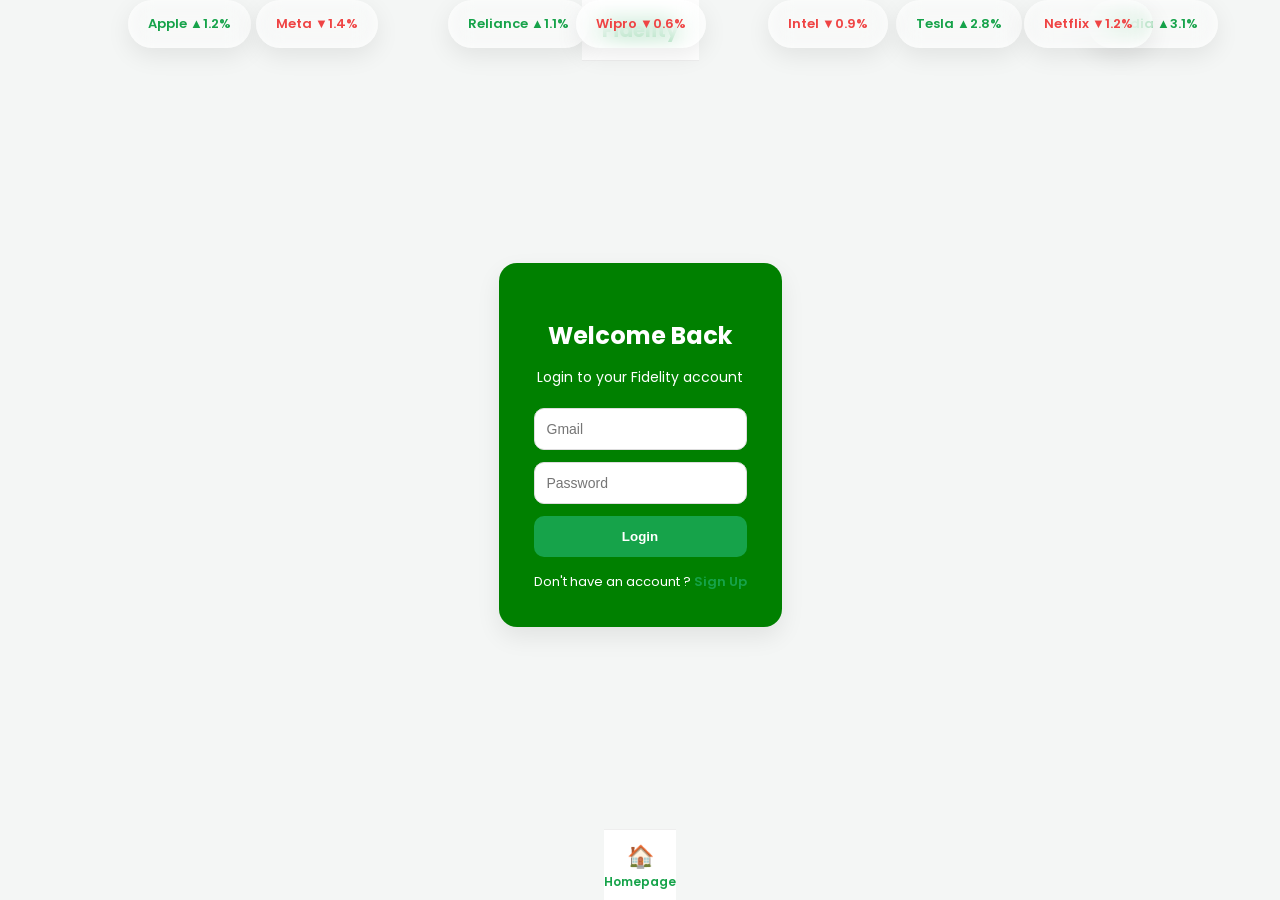
==== dashboard.html @ 13fa4033 "Initial commit - Fidelity Trading App" ====
<!DOCTYPE html>
<html lang="en">
<head>
<meta charset="UTF-8">
<meta name="viewport" content="width=device-width, initial-scale=1.0, maximum-scale=1.0, user-scalable=no">
<title>Fidelity | Trading</title>
<link rel="stylesheet" href="css/auth.css">

<style>
:root{
    --primary:#16a34a;
    --primary-dark:#0f7a36;
    --bg-light:#f4f6f5;
    --text-main:#1f2937;
    --text-muted:#6b7280;
}

*{margin:0;padding:0;box-sizing:border-box;font-family:'Poppins',sans-serif;}

/* Prevent body scroll to keep it "App-like" */
html,body{
    height:100%;
    overflow:hidden;
    background:#e5e7eb;
    display:flex;
    justify-content:center;
}

.container{
    width:100%;
    max-width:400px;
    height:100%;
    background:var(--bg-light);
    display:flex;
    flex-direction:column;
    /* This distributes space evenly if content is short */
    justify-content: space-between;
     
}

/* HEADER */
.header{
    display:flex;
    justify-content:space-between;
    align-items:center;
    padding:15px 20px;
    background:#fff;
}
.logo{color:var(--primary);font-size:20px;font-weight:700;}
.icons span{font-size:18px;margin-left:10px;}

/* CONTENT WRAPPER - This grows to fill space */
.main-content {
    flex: 1;
    display: flex;
    flex-direction: column;
    justify-content: space-around; /* Distributes sections evenly */
    padding-bottom: 10px;
}

.hero{
    background:linear-gradient(135deg,var(--primary),var(--primary-dark));
    color:#fff;
    padding:30px;
    margin:0 10px;
    border-radius:18px;
}
.hero h2{font-size:18px;margin-bottom:5px;}
.hero p{font-size:12px;opacity:.9;}

/* SLIDERS */
.slider, .short-slider {
    padding:20px;
    margin: 5px 10px;
    overflow: hidden;
}

.slider {
    background:#fff;
    border-radius:15px;
    box-shadow:0 4px 12px rgba(0,0,0,0.05);
}

.slide-track, .short-track{
    display:flex;
    width:max-content;
    animation:scroll 18s linear infinite;
}

.stock{
    min-width:120px;
    padding:15px;
    border-right:1px solid #eee;
}
.stock h4{font-size:13px;}
.price{font-weight:600;color:var(--primary);}
.change{font-size:11px;color:green;}

/* MANAGE STOCK */
.section-title{font-size:14px;font-weight:600;padding:5px 15px;}

.promo-card{
    background:#fff;
    margin:0 10px;
    border-radius:15px;
    padding:30px;
    display:flex;
    justify-content:space-between;
    align-items:center;
}
.promo-left ul{list-style:none;font-size:12px;color:var(--text-muted);}
.promo-left li::before{content:"✔ ";color:var(--primary);}

.btn{
    background:var(--primary);
    color:white;
    padding:10px 10px;
    border-radius:10px;
    font-size:12px;
    font-weight:600;
    cursor:pointer;

}

.short-card{
    background:#fff;
    border-radius:15px;
    padding:20px;
    margin-right: 10px;
    min-width:160px;
    box-shadow:0 4px 12px rgba(0,0,0,0.05);
}
.short-card h4{font-size:13px;}
.short-card p{font-size:11px;color:var(--text-muted);}
.short-price{font-weight:600;color:var(--primary);margin-top:5px;}

@keyframes scroll{
    from{transform:translateX(0);}
    to{transform:translateX(-50%);}
}

/* FOOTER - Fixed to bottom naturally */
.bottom-nav{
    height:70px;
    background:#fff;
    display:flex;
    border-top:1px solid #eee;
    padding-bottom: env(safe-area-inset-bottom); /* For iPhone notches */
}

.nav-item{
    flex:1;
    display:flex;
    flex-direction:column;
    align-items:center;
    justify-content:center;
    text-decoration:none;
    color:var(--text-muted);
    font-size:11px;
    cursor:pointer;

}
/* ===== REVIEW OVERLAY ===== */

.review-overlay{
    position:fixed;
    inset:0;
    background:rgba(0,0,0,0.55);
    backdrop-filter:blur(6px);
    display:flex;
    justify-content:center;
    align-items:flex-end;
    transform:translateY(100%);
    transition:.45s ease;
    z-index:100;
}

.review-overlay.active{
    transform:translateY(0);
}

/* PREMIUM CARD */
.review-box{
    background:linear-gradient(180deg,#ffffff,#f8fafc);
    width:100%;
    max-width:400px;
    border-radius:28px 28px 0 0;
    padding:24px 20px 28px;
    box-shadow:0 -10px 40px rgba(0,0,0,0.2);
    text-align:center;
    animation:popUp .4s ease;
}

@keyframes popUp{
    from{transform:translateY(40px);opacity:.6;}
    to{transform:translateY(0);opacity:1;}
}

.review-header{
    display:flex;
    justify-content:space-between;
    align-items:center;
    font-weight:700;
    font-size:16px;
    margin-bottom:15px;
}

.review-header span{
    cursor:pointer;
    font-size:18px;
}

/* STOCK LOOK */
#stockName{
    font-size:20px;
    font-weight:700;
    margin-top:10px;
}

.price{
    font-size:15px;
    font-weight:600;
    margin-top:6px;
}

.price.up{color:#16a34a;}
.price.down{color:#ef4444;}

.info{
    font-size:13px;
    color:#6b7280;
    margin:12px 0 18px;
    line-height:1.4;
}

/* STARS */
.stars{
    font-size:34px;
    letter-spacing:6px;
    cursor:pointer;
}

.star{
    color:#e5e7eb;
    transition:.2s;
}

.star.active{
    color:#facc15;
    transform:scale(1.15);
}

/* SUBMIT BUTTON */
.submit-review{
    margin-top:20px;
    width:100%;
    padding:14px;
    border:none;
    border-radius:14px;
    background:#16a34a;
    color:white;
    font-weight:600;
    font-size:15px;
    cursor:pointer;
    transition:.2s;
}

.submit-review:hover{
    background:#0f7a36;
}

.submit-review:disabled{
    background:#9ca3af;
    cursor:not-allowed;
}

/* MESSAGE */
.message{
    margin-top:12px;
    font-size:13px;
    font-weight:600;
}

.nav-item span{font-size:20px;}
.nav-item.active{color:var(--primary);font-weight:600;}

</style>
</head>
<body>

<div class="container">
    <header class="header">    
        <div class="logo">Fidelity</div>
        <div class="icons">
    <img src="images/spin.png" class="nav-icon" id="spinWheel">
    <img src="images/wallet.png" class="nav-icon" id="walletBtn">              
    <span>🔔</span>
    <span id="profileBtn">👤</span>
    <button onclick="logout()">Logout</button>

</div>

    </header>

    <div class="main-content">
        <section class="hero">
            <h2>Start Trading</h2>
            <p>Invest in top stocks and track real-time market performance.</p>
        </section>

        <div class="slider">
            <div class="slide-track">
                <div class="stock"><h4>Apple</h4><div class="price">$192.33</div><div class="change">+1.2%</div></div>
                <div class="stock"><h4>Tesla</h4><div class="price">$244.90</div><div class="change">+2.8%</div></div>
                <div class="stock"><h4>Amazon</h4><div class="price">$178.20</div><div class="change">+0.9%</div></div>
                <div class="stock"><h4>Nvidia</h4><div class="price">$721.40</div><div class="change">+3.1%</div></div>
                <div class="stock"><h4>Apple</h4><div class="price">$192.33</div><div class="change">+1.2%</div></div>
                <div class="stock"><h4>Tesla</h4><div class="price">$244.90</div><div class="change">+2.8%</div></div>
            </div>
        </div>
        <div>
            <div class="promo-card">
                <div class="promo-left">
                    <ul>
                        <li>Trusted by Millions</li>
                        <li>No Investment Minimums</li>
                        <li>Top-Rated User Experience and Support</li>
                    </ul>
                </div>
                <div class="promo-right">
                    <button class="btn">Join Now</button>
            </div>
        </div>

        <div class="short-slider">
            <div class="short-track">
                <div class="short-card"><h4>Reliance</h4><p>Energy Leader</p><div class="short-price">₹2,845 ▲1.1%</div></div>
                <div class="short-card"><h4>HDFC Bank</h4><p>Quarterly Growth</p><div class="short-price">₹1,620 ▲0.8%</div></div>
                <div class="short-card"><h4>Infosys</h4><p>IT Rising</p><div class="short-price">₹1,510 ▲2.3%</div></div>
                <div class="short-card"><h4>Reliance</h4><p>Energy Leader</p><div class="short-price">₹2,845 ▲1.1%</div></div>
                <div class="short-card"><h4>HDFC Bank</h4><p>Quarterly Growth</p><div class="short-price">₹1,620 ▲0.8%</div></div>
            </div>
        </div>
    </div>

    <nav class="bottom-nav">
        <a href="#" class="nav-item active"><span>🏠</span>Homepage</a>
        <a href="https://www.google.com/finance/beta?hl=en" class="nav-item"><span>📈</span>Market</a>
        <a href="#" class="nav-item" id="reviewsBtn">
    <span>⭐</span>Reviews
</a>

</div>

<!-- ================= REVIEW OVERLAY ================= -->
<div id="reviewOverlay" class="review-overlay">

    <div class="review-box">

        <div class="review-header">
            ⭐ Review Stocks
            <span id="closeReview">✕</span>
        </div>

        <h3 id="stockName"></h3>
        <div id="stockPrice" class="price"></div>
        <p id="stockInfo" class="info"></p>

        <div id="stars" class="stars"></div>

<button id="submitReview" class="submit-review" disabled>
Submit Review
</button>

<div id="msg" class="message"></div>


    </div>
</div>


<script>

/* ===== PROTECT DASHBOARD ===== */
if (!localStorage.getItem("token")) {
    window.location.href = "login.html";
}

/* ===== LOGOUT FUNCTION ===== */
function logout() {
    // remove login session
    localStorage.removeItem("token");

    // redirect to login page
    window.location.replace("login.html");
}

</script>

</body>
</html>
---- css/auth.css ----
/* ================= GLOBAL FONT ================= */
body{
    margin:0;
    font-family:'Poppins',sans-serif;
    background:#f4f6f5;
}

/* ===== AUTH PAGE CENTERING ONLY ===== */
.auth-container{
    background:green;
    padding:35px;
    border-radius:18px;
    width:100%;
    max-width:380px;
    box-shadow:0 10px 25px rgba(0,0,0,0.08);
    text-align:center;
    position:relative;
    z-index:5;
}

/* Center only when used in auth pages */
body:has(.auth-container){
    display:flex;
    justify-content:center;
    align-items:center;
    height:100vh;
}

/* ================= TEXT ================= */

h2{
    color:white;
    margin-bottom:5px;
}

p{
    color:white;
    font-size:14px;
    margin-bottom:20px;
}

/* ================= FORM ================= */

form{
    display:flex;
    flex-direction:column;
    gap:12px;
}

input{
    padding:12px;
    border-radius:10px;
    border:1px solid #ddd;
    font-size:14px;
}

input:focus{
    outline:none;
    border-color:#16a34a;
}

button{
    background:#16a34a;
    color:white;
    border:none;
    padding:13px;
    border-radius:10px;
    font-weight:600;
    cursor:pointer;
}

button:hover{
    background:#0f7a36;
}

/* ================= SWITCH LINK ================= */

.switch{
    color:white;
    margin-top:15px;
    font-size:13px;
}

.switch a{
    color:#16a34a; /* ✅ fixed */
    text-decoration:none;
    font-weight:600;
}

/* ================= MARKET OVERLAY ================= */

.market-overlay{
    position:fixed;
    inset:0;
    pointer-events:none;
    overflow:hidden;
    z-index:3;
}

/* GLASS BUBBLE */
.bubble{
    position:absolute;
    padding:14px 20px;
    border-radius:50px;
    backdrop-filter:blur(12px);
    background:rgba(255,255,255,0.35);
    box-shadow:
        0 8px 25px rgba(0,0,0,0.08),
        inset 0 0 10px rgba(255,255,255,0.6);
    font-weight:600;
    font-size:13px;
    white-space:nowrap;
}

/* UP STOCKS */
.bubble.up{
    color:#16a34a;
    animation:rise linear infinite;
}

/* DOWN STOCKS */
.bubble.down{
    color:#ef4444;
    animation:fall linear infinite;
}

/* RANDOM POSITIONS */
.bubble:nth-child(1){left:10%; animation-duration:18s;}
.bubble:nth-child(2){left:70%; animation-duration:22s;}
.bubble:nth-child(3){left:35%; animation-duration:20s;}
.bubble:nth-child(4){left:85%; animation-duration:25s;}
.bubble:nth-child(5){left:20%; animation-duration:21s;}
.bubble:nth-child(6){left:60%; animation-duration:24s;}
.bubble:nth-child(7){left:45%; animation-duration:19s;}
.bubble:nth-child(8){left:80%; animation-duration:23s;}

/* ANIMATIONS */
@keyframes rise{
    from{
        transform:translateY(110vh) scale(0.9);
        opacity:0;
    }
    10%{opacity:1;}
    to{
        transform:translateY(-150px) scale(1.05);
        opacity:0;
    }
}

@keyframes fall{
    from{
        transform:translateY(-150px) scale(1.05);
        opacity:0;
    }
    20%{opacity:1;}
    to{
        transform:translateY(110vh) scale(0.9);
        opacity:0;
    }
}

/* ================= ICONS ================= */

.icons{
    display:flex;
    align-items:center;
    gap:12px;
}

.nav-icon{
    width:22px;
    height:22px;
    object-fit:contain;
    cursor:pointer;
    transition:transform .2s ease;
}

.nav-icon:active{
    transform:scale(0.9);
}
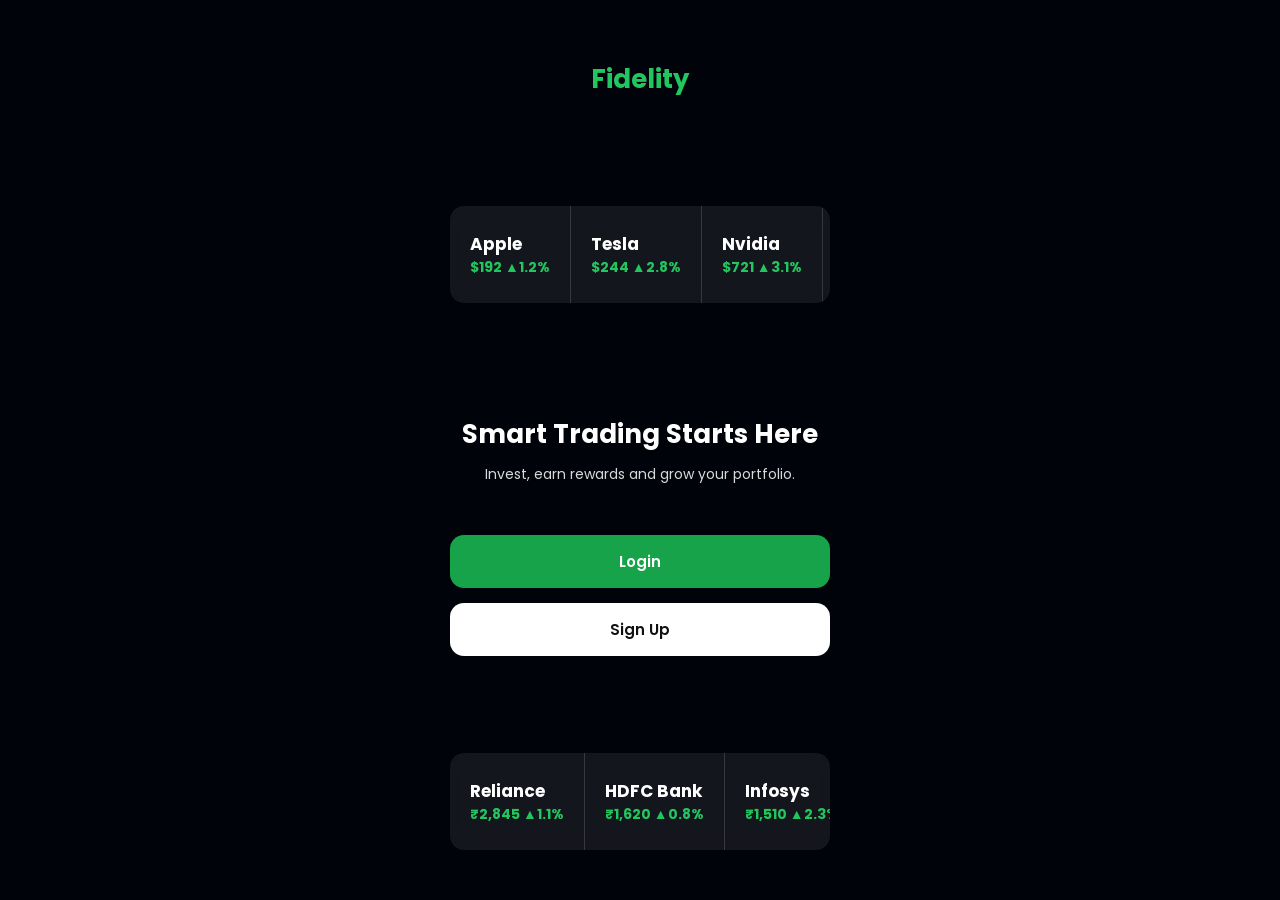
==== commit a7fc68e4: "Fidelity project upload" ====
--- a/dashboard.html
+++ b/dashboard.html
@@ -296,7 +296,7 @@
     <img src="images/wallet.png" class="nav-icon" id="walletBtn">              
     <span>🔔</span>
     <span id="profileBtn">👤</span>
-    <button onclick="logout()">Logout</button>
+    <button id="logoutBtn">Logout</button>
 
 </div>
 
@@ -344,10 +344,23 @@
     </div>
 
     <nav class="bottom-nav">
-        <a href="#" class="nav-item active"><span>🏠</span>Homepage</a>
-        <a href="https://www.google.com/finance/beta?hl=en" class="nav-item"><span>📈</span>Market</a>
-        <a href="#" class="nav-item" id="reviewsBtn">
-    <span>⭐</span>Reviews
+
+    <a href="#" class="nav-item active">
+        <span>🏠</span>
+        Homepage
+    </a>
+
+    <a href="https://www.google.com/finance/beta?hl=en" class="nav-item">
+        <span>📈</span>
+        Market
+    </a>
+
+    <a href="review.html" class="nav-item" id="reviewBtn">
+        <span>⭐</span>
+        Reviews
+    </a>
+
+</nav>
 </a>
 
 </div>
@@ -377,25 +390,22 @@
 
     </div>
 </div>
-
-
 <script>
-
-/* ===== PROTECT DASHBOARD ===== */
-if (!localStorage.getItem("token")) {
-    window.location.href = "login.html";
-}
-
-/* ===== LOGOUT FUNCTION ===== */
-function logout() {
-    // remove login session
-    localStorage.removeItem("token");
-
-    // redirect to login page
-    window.location.replace("login.html");
-}
-
+/* logout script already there */
+const HOME_PAGE = "index.html";
+
+const logoutBtn = document.getElementById("logoutBtn");
+if (logoutBtn) {
+    logoutBtn.addEventListener("click", () => {
+        localStorage.removeItem("token");
+        localStorage.removeItem("username");
+        window.location.replace(HOME_PAGE);
+    });
+}
 </script>
+
+<!-- ⭐ IMPORTANT -->
+<script src="js/auth.js"></script>
 
 </body>
 </html>
--- a/css/auth.css
+++ b/css/auth.css
@@ -178,3 +178,10 @@
 .nav-icon:active{
     transform:scale(0.9);
 }
+.nav-item{
+    flex:1;
+    display:flex;
+    flex-direction:column;
+    align-items:center;
+    justify-content:center;
+}
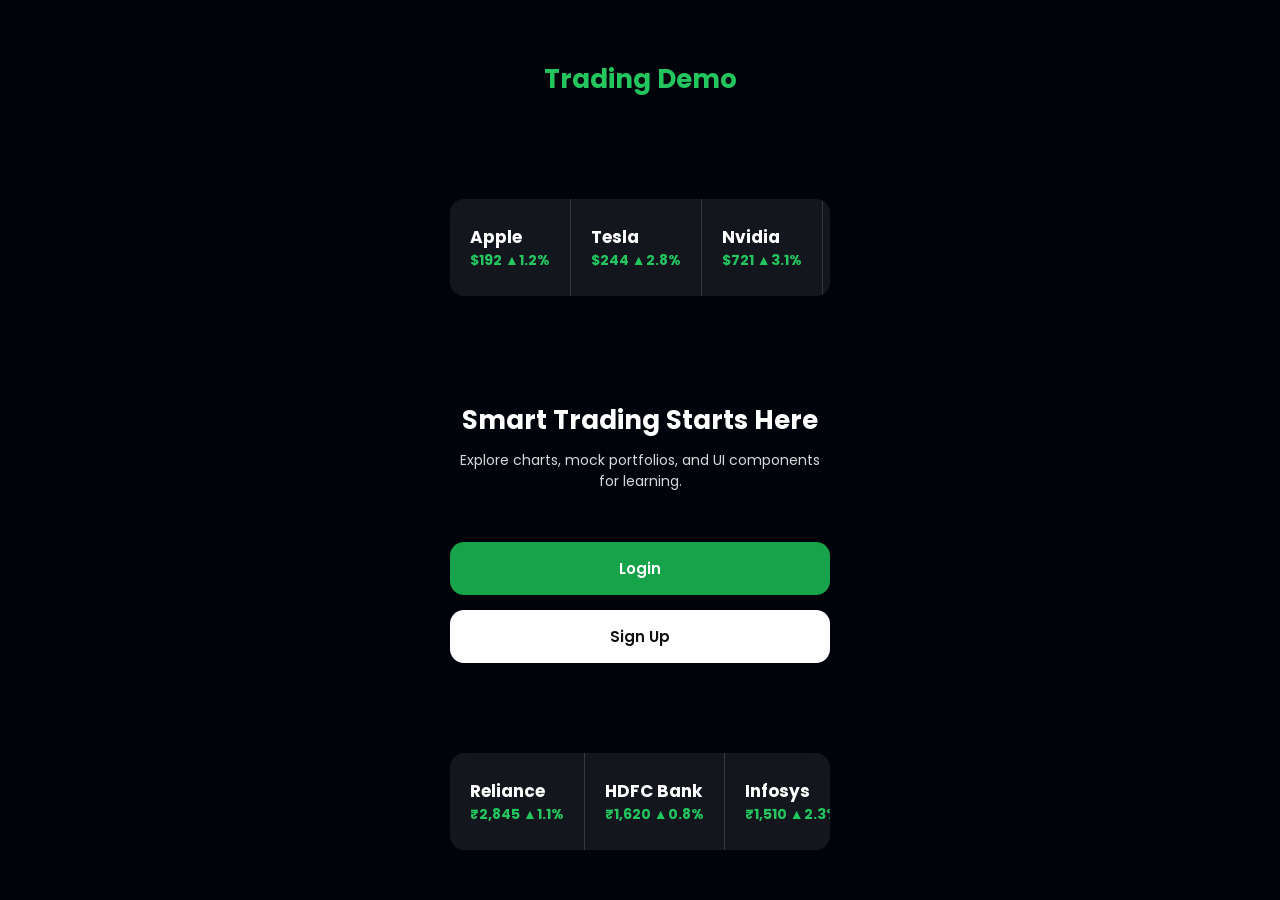
==== commit 26a6555a: "Rebrand app as educational demo and switch to mock auth/api" ====
--- a/dashboard.html
+++ b/dashboard.html
@@ -3,7 +3,8 @@
 <head>
 <meta charset="UTF-8">
 <meta name="viewport" content="width=device-width, initial-scale=1.0, maximum-scale=1.0, user-scalable=no">
-<title>Fidelity | Trading</title>
+<meta name="description" content="Educational trading dashboard UI demo project for learning web development. Not a real trading platform.">
+<title>Trading Dashboard Demo</title>
 <link rel="stylesheet" href="css/auth.css">
 
 <style>
@@ -290,22 +291,22 @@
 
 <div class="container">
     <header class="header">    
-        <div class="logo">Fidelity</div>
+        <div class="logo">Trading Dashboard Demo</div>
         <div class="icons">
     <img src="images/spin.png" class="nav-icon" id="spinWheel">
     <img src="images/wallet.png" class="nav-icon" id="walletBtn">              
     <span>🔔</span>
     <span id="profileBtn">👤</span>
-    <button id="logoutBtn">Logout</button>
 
 </div>
 
     </header>
 
     <div class="main-content">
+        <div style="margin:8px 12px 0;padding:8px 12px;border-radius:10px;background:#fef9c3;color:#854d0e;font-size:12px;font-weight:700;text-align:center;">DEMO MODE — Educational Use Only</div>
         <section class="hero">
-            <h2>Start Trading</h2>
-            <p>Invest in top stocks and track real-time market performance.</p>
+            <h2>Demo Dashboard</h2>
+            <p>Practice with sample market data for educational use only.</p>
         </section>
 
         <div class="slider">
@@ -322,13 +323,13 @@
             <div class="promo-card">
                 <div class="promo-left">
                     <ul>
-                        <li>Trusted by Millions</li>
-                        <li>No Investment Minimums</li>
-                        <li>Top-Rated User Experience and Support</li>
+                        <li>Educational interface simulation</li>
+                        <li>Sample market widgets</li>
+                        <li>No real brokerage services</li>
                     </ul>
                 </div>
                 <div class="promo-right">
-                    <button class="btn">Join Now</button>
+                    <button class="btn">Explore Demo</button>
             </div>
         </div>
 
@@ -350,7 +351,7 @@
         Homepage
     </a>
 
-    <a href="https://www.google.com/finance/beta?hl=en" class="nav-item">
+    <a href="review.html" class="nav-item">
         <span>📈</span>
         Market
     </a>
@@ -391,21 +392,22 @@
     </div>
 </div>
 <script>
-/* logout script already there */
-const HOME_PAGE = "index.html";
-
-const logoutBtn = document.getElementById("logoutBtn");
-if (logoutBtn) {
-    logoutBtn.addEventListener("click", () => {
-        localStorage.removeItem("token");
-        localStorage.removeItem("username");
-        window.location.replace(HOME_PAGE);
-    });
-}
+document.addEventListener("DOMContentLoaded", () => {
+
+    const profileBtn = document.getElementById("profileBtn");
+
+    if (profileBtn) {
+        profileBtn.addEventListener("click", () => {
+            console.log("Profile clicked");
+            window.location.href = "profile.html";
+        });
+    }
+
+});
 </script>
 
 <!-- ⭐ IMPORTANT -->
 <script src="js/auth.js"></script>
 
 </body>
-</html>+</html>
--- a/css/auth.css
+++ b/css/auth.css
@@ -184,4 +184,18 @@
     flex-direction:column;
     align-items:center;
     justify-content:center;
-}+}
+
+.demo-disclaimer{
+    width:100%;
+    max-width:400px;
+    margin:10px auto 18px;
+    padding:10px 14px;
+    border-radius:10px;
+    background:#ecfdf5;
+    color:#166534;
+    text-align:center;
+    font-size:12px;
+    line-height:1.45;
+    border:1px solid #bbf7d0;
+}
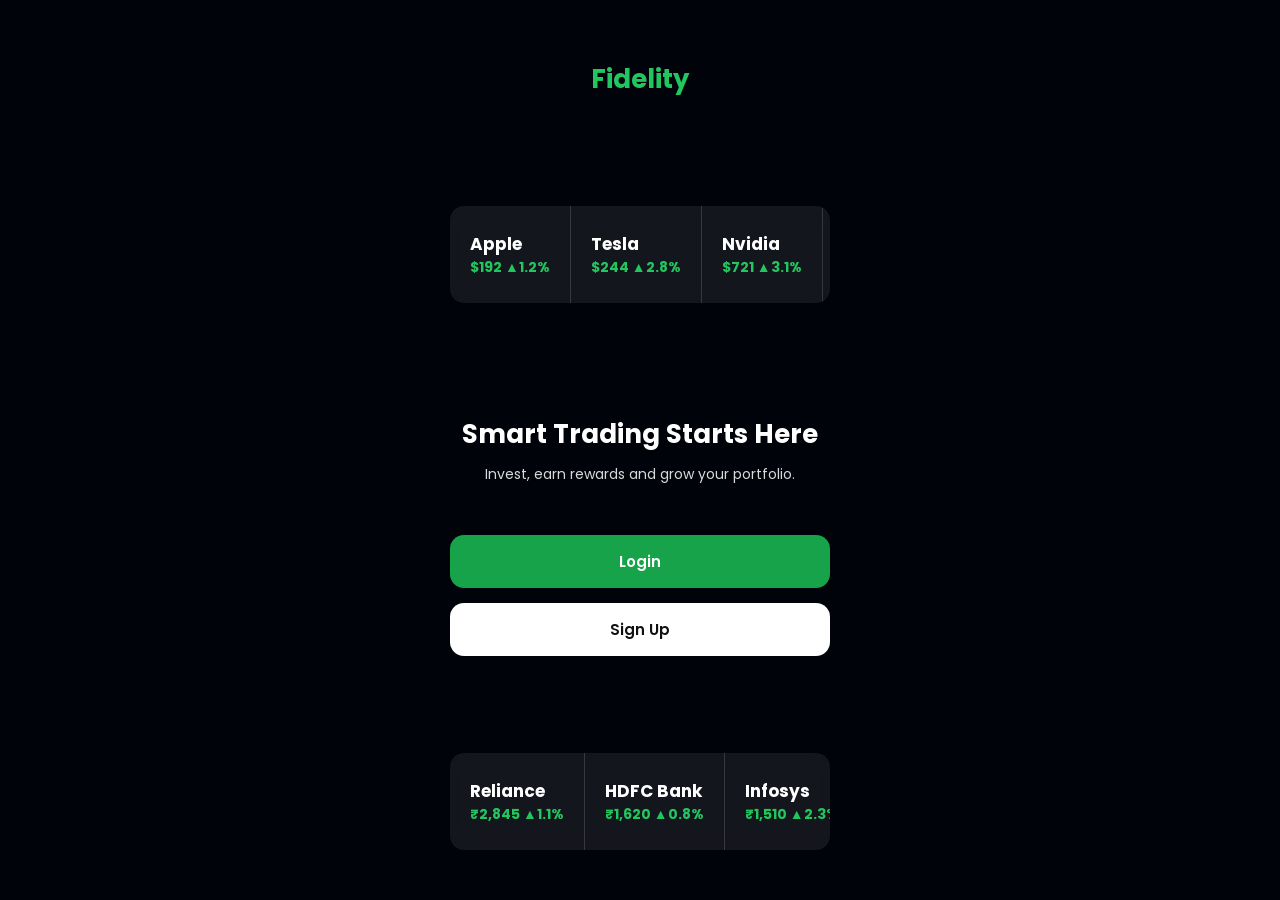
==== commit b6076f76: "Revert "Rebrand as Educational Demo; add mock auth/API and visible disclaimers"" ====
--- a/dashboard.html
+++ b/dashboard.html
@@ -3,8 +3,7 @@
 <head>
 <meta charset="UTF-8">
 <meta name="viewport" content="width=device-width, initial-scale=1.0, maximum-scale=1.0, user-scalable=no">
-<meta name="description" content="Educational trading dashboard UI demo project for learning web development. Not a real trading platform.">
-<title>Trading Dashboard Demo</title>
+<title>Fidelity | Trading</title>
 <link rel="stylesheet" href="css/auth.css">
 
 <style>
@@ -291,7 +290,7 @@
 
 <div class="container">
     <header class="header">    
-        <div class="logo">Trading Dashboard Demo</div>
+        <div class="logo">Fidelity</div>
         <div class="icons">
     <img src="images/spin.png" class="nav-icon" id="spinWheel">
     <img src="images/wallet.png" class="nav-icon" id="walletBtn">              
@@ -303,10 +302,9 @@
     </header>
 
     <div class="main-content">
-        <div style="margin:8px 12px 0;padding:8px 12px;border-radius:10px;background:#fef9c3;color:#854d0e;font-size:12px;font-weight:700;text-align:center;">DEMO MODE — Educational Use Only</div>
         <section class="hero">
-            <h2>Demo Dashboard</h2>
-            <p>Practice with sample market data for educational use only.</p>
+            <h2>Start Trading</h2>
+            <p>Invest in top stocks and track real-time market performance.</p>
         </section>
 
         <div class="slider">
@@ -323,13 +321,13 @@
             <div class="promo-card">
                 <div class="promo-left">
                     <ul>
-                        <li>Educational interface simulation</li>
-                        <li>Sample market widgets</li>
-                        <li>No real brokerage services</li>
+                        <li>Trusted by Millions</li>
+                        <li>No Investment Minimums</li>
+                        <li>Top-Rated User Experience and Support</li>
                     </ul>
                 </div>
                 <div class="promo-right">
-                    <button class="btn">Explore Demo</button>
+                    <button class="btn">Join Now</button>
             </div>
         </div>
 
@@ -351,7 +349,7 @@
         Homepage
     </a>
 
-    <a href="review.html" class="nav-item">
+    <a href="https://www.google.com/finance/beta?hl=en" class="nav-item">
         <span>📈</span>
         Market
     </a>
--- a/css/auth.css
+++ b/css/auth.css
@@ -184,18 +184,4 @@
     flex-direction:column;
     align-items:center;
     justify-content:center;
-}
-
-.demo-disclaimer{
-    width:100%;
-    max-width:400px;
-    margin:10px auto 18px;
-    padding:10px 14px;
-    border-radius:10px;
-    background:#ecfdf5;
-    color:#166534;
-    text-align:center;
-    font-size:12px;
-    line-height:1.45;
-    border:1px solid #bbf7d0;
-}
+}
